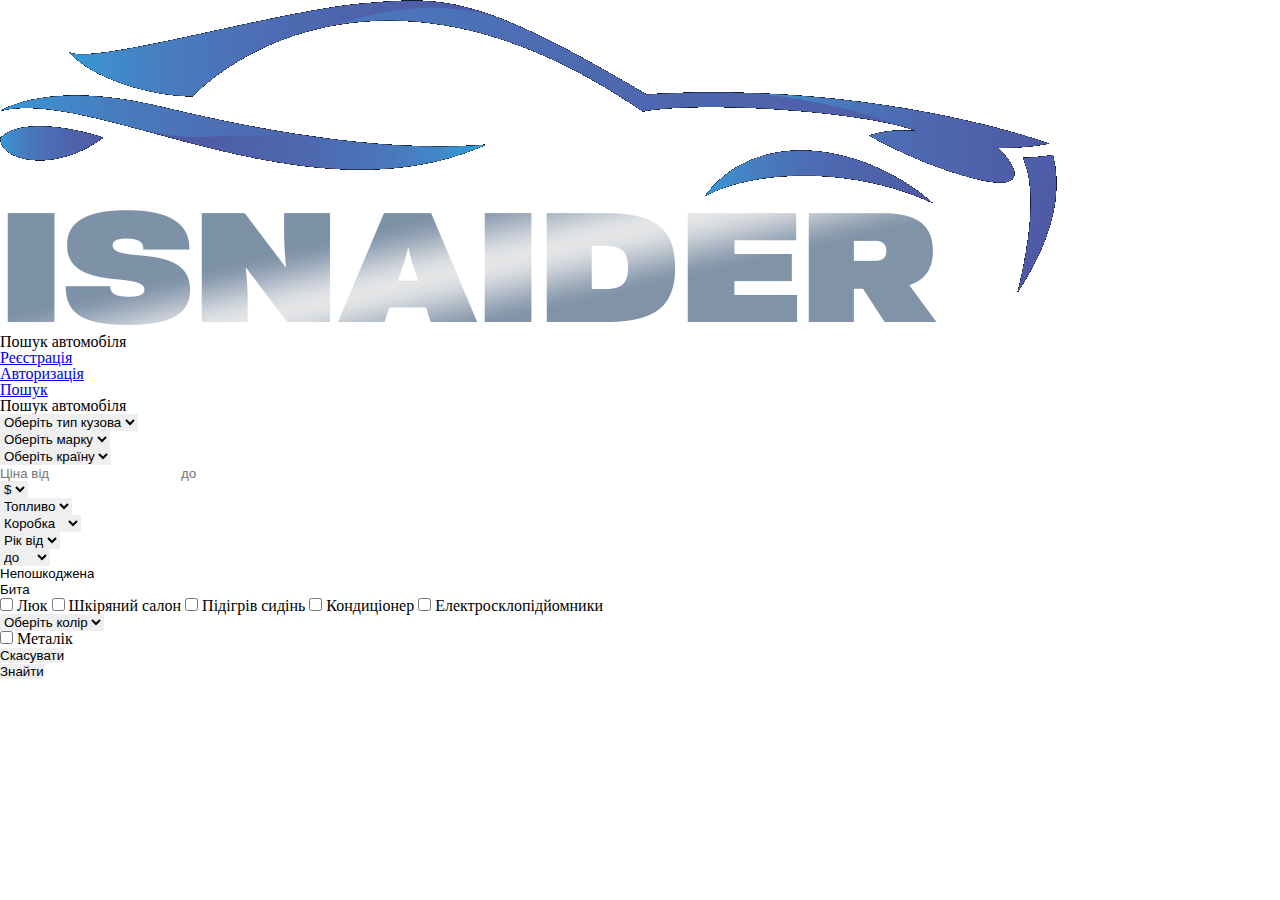
==== pages/search.html @ c112bb86 "full out file search.html" ====
<!DOCTYPE html>
<html lang="en">
<head>
    <meta charset="UTF-8">
    <meta name="viewport" content="width=device-width, initial-scale=1.0">
    <title>Search</title>
    <link rel="stylesheet" href="../css/reset.css">
    <link rel="stylesheet" href="../css/style.css">
</head>
<body>
    <div class="wrapper">
        <header class="header">
            <div class="logo-wrap"><a href="../index.html"><img src="../images/logo.png" alt="logotype"></a></div>
            <div class="menu-wrap">
                <h1 class="menu-wrap__heading">Пошук автомобіля</h1>
                <ul class="menu">
                    <li class="menu__item"><a href="sign_up.html" class="menu__link">Реєстрація</a></li>
                    <li class="menu__item"><a href="sign_in.html" class="menu__link">Авторизація</a></li>
                    <li class="menu__item"><a href="search.html" class="menu__link">Пошук</a></li>
                </ul>
            </div>
        </header>
        <main class="main-search">
            <section class="filter">
                <h2 class="filter__heading">Пошук автомобіля</h2>
                <form method="POST" action="https://fom.in.ua/echo">
                    <div class="filterform">
                        <div class="filterform__row">
                            <div class="filterform__item">
                                <select name="car_body">
                                    <option value=" ">Оберіть тип кузова</option>
                                    <option value="sedan">Седан</option>
                                    <option value="hatchback">Хечбек</option>
                                    <option value="crossover">Кросовер</option>
                                    <option value="universal">Універсал</option>
                                </select>
                            </div>
                            <div class="filterform__item">
                                <select name="brand">
                                    <option value=" ">Оберіть марку</option>
                                    <option value="audy">Audy</option>
                                    <option value="bmw">BMW</option>
                                    <option value="chevrole">Cevrolet</option>
                                    <option value="ford">Ford</option>
                                    <option value="honda">Honda</option>
                                    <option value="hynday">Hyndai</option>
                                    <option value="kia">Kia</option>
                                    <option value="lexus">Lexus</option>
                                    <option value="mazda">Mazda</option>
                                    <option value="mers">Mersedes</option>
                                </select>
                            </div>
                            <div class="filterform__item">
                                <select name="country">
                                    <option value=" ">Оберіть країну</option>
                                    <option value="DEU">Німеччина</option>
                                    <option value="JPN">Японія</option>
                                    <option value="FRA">Франція</option>
                                    <option value="USA">США</option>
                                    <option value="KOR">Корея</option>
                                    <option value="CZE">Чехія</option>
                                    <option value="UKR">Україна</option>
                                    <option value="CHN">Китай</option>
                                </select>
                            </div>
                        </div>
                        <div class="filterform__row">
                            <div class="filterform__item--spesial">
                                <div class="price">
                                    <input type="text" name="price from" placeholder="Ціна від"> 
                                    <input type="text" name="price before" placeholder="до">
                                </div>
                                <div class="currency">
                                    <select name="currency">
                                        <option value="USD">$</option>
                                        <option value="EUR">€</option>
                                        <option value="UAH">₴</option>
                                    </select>
                                </div>
                            </div>
                            <div class="filterform__item--spesial">
                                <div class="filterform__item--fuel">
                                    <select name="fuel">
                                        <option value=" ">Топливо</option>
                                        <option value="petrol">Бензин</option>
                                        <option value="disel">Дизель</option>
                                        <option value="gas">Газ</option>
                                        <option value="electric">Електро</option>
                                    </select>
                                </div>
                                <div class="filterform__item--transmission">
                                    <select name="transmission">
                                        <option value=" ">Коробка</option>
                                        <option value="automatic">Автомат</option>
                                        <option value="robot">Робот</option>
                                        <option value="variable">Вариатор</option>
                                        <option value="mechanics">Механика</option>
                                    </select>
                                </div> 
                            </div>
                            <div class="filterform__item--spesial">
                                <div class="year">
                                    <select name="year_from">
                                        <option value=" ">Рік від</option>
                                        <option value="2024">2024</option>
                                        <option value="2023">2023</option>
                                        <option value="2022">2022</option>
                                        <option value="2021">2021</option>
                                        <option value="2020">2020</option>
                                        <option value="2019">2019</option>
                                        <option value="2018">2018</option>
                                        <option value="2017">2017</option>
                                    </select>
                                </div>
                                <div class="year">
                                    <select name="year_before">
                                        <option value=" ">до</option>
                                        <option value="2024">2024</option>
                                        <option value="2023">2023</option>
                                        <option value="2022">2022</option>
                                        <option value="2021">2021</option>
                                        <option value="2020">2020</option>
                                        <option value="2019">2019</option>
                                        <option value="2018">2018</option>
                                        <option value="2017">2017</option>
                                    </select>
                                </div>
                            </div>
                        </div>
                        <div class="filterform__row">
                            <div class="filterform__item">
                                <select name="state" multiple size="2">
                                    <option value="Undamaged">Непошкоджена</option>
                                    <option value="beat">Бита</option>
                                    <option value="on_credit">У кредит</option>
                                    <option value="details">На запчпстини</option>
                                    <option value="not_customs">Нерозмитнена</option>
                                </select>
                            </div>
                            <div class="filterform__item--comfort">
                                <label> 
                                    <input type="checkbox" name="Люк" />
                                    Люк
                                </label>
                                <label>
                                    <input type="checkbox" name="Шкіряний салон" /> 
                                    Шкіряний салон
                                </label>
                                <label>
                                    <input type="checkbox" name="Підігрів сидінь" />
                                    Підігрів сидінь
                                </label>
                                <label>
                                    <input type="checkbox" name="Кондиціонер" />
                                    Кондиціонер
                                </label>
                                <label>
                                    <input type="checkbox" name="Електросклопідйомники" />
                                    Електросклопідйомники
                                </label>
                            </div>
                            <div class="filterform__item--spesial">
                                <div class="filterform-color">
                                    <select name="color">
                                        <option value=" ">Оберіть колір</option>
                                        <option value="red">Червоний</option>
                                        <option value="black">Чорний</option>
                                        <option value="whith">Білий</option>
                                        <option value="blue">Синій</option>
                                        <option value="yellow">Жовтий</option>
                                        <option value="green">Зелений</option>
                                        <option value="grey">Сірий</option>
                                    </select>
                                </div>
                                <div class="filterform-metal">
                                    <label>
                                        <input type="checkbox" name="metalic" />
                                        Металік
                                    </label>
                                </div>
                            </div>
                        </div>
                        <div class="filterform__row">
                            <p>
                                <input type="reset" class="find-reset" name="reset" value="Скаcувати">
                            </p>
                            <p>
                                <input type="submit" class="find-submit" name="submit" value="Знайти">
                            </p>
                        </div>
                    </div>
                </form>
        </section>
    </main>
</div>
</body>
</html>
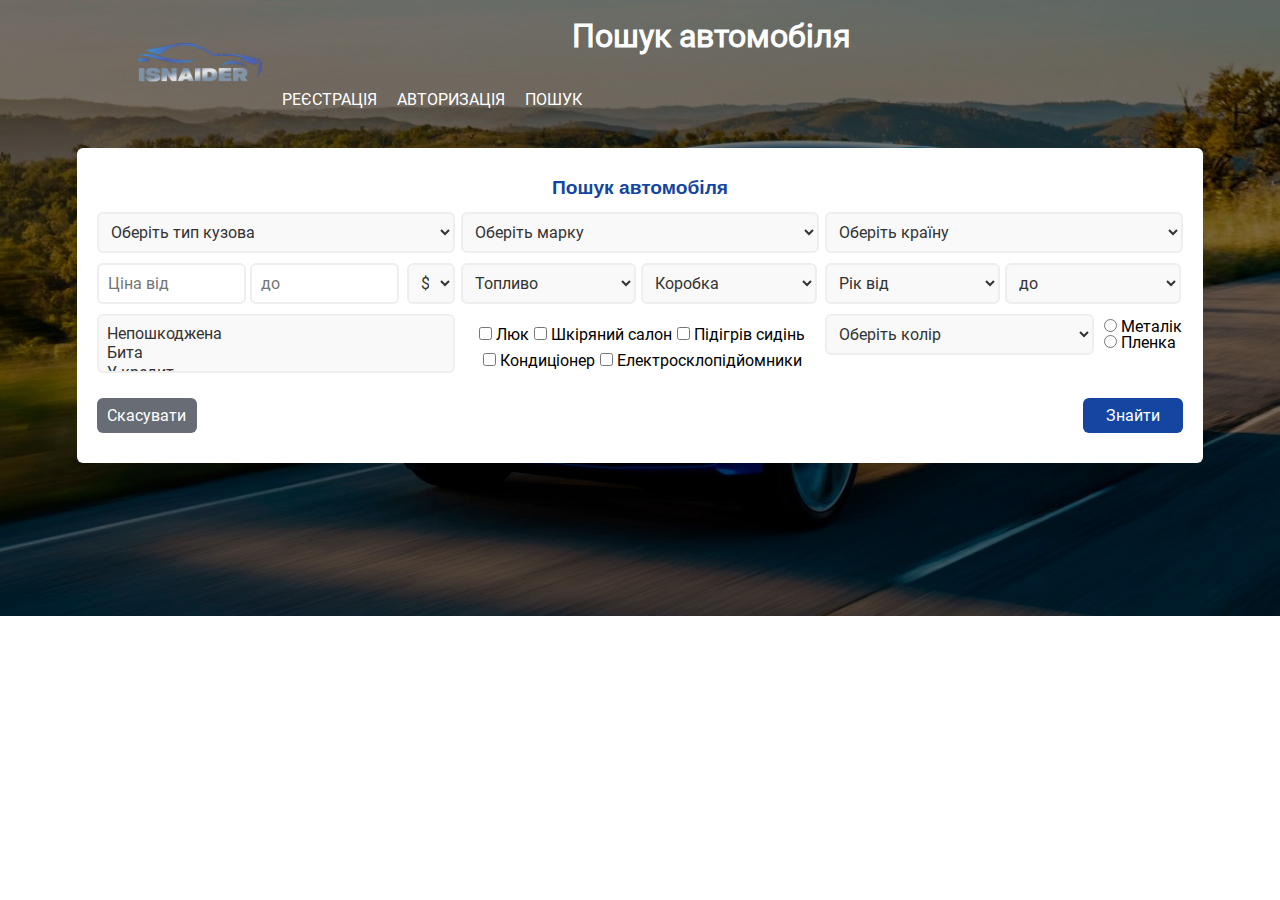
==== commit 962381c9: "added radio button search.html" ====
--- a/pages/search.html
+++ b/pages/search.html
@@ -172,10 +172,15 @@
                                         <option value="grey">Сірий</option>
                                     </select>
                                 </div>
-                                <div class="filterform-metal">
+                                <div class="filterform-coating">
                                     <label>
-                                        <input type="checkbox" name="metalic" />
+                                        <input type="radio" name="coating" value="metalic" />
                                         Металік
+                                    </label>
+                                    <br>
+                                    <label>
+                                        <input type="radio" name="coating" value="skin" />
+                                        Пленка
                                     </label>
                                 </div>
                             </div>
--- a/css/style.css
+++ b/css/style.css
@@ -0,0 +1,415 @@
+@font-face {
+    font-family: "Roboto Regular";
+    src: url(../fonts/Roboto-Regular.ttf);
+}
+
+/* 1 */
+body {
+    font-family: "Roboto Regular";
+    background: url(../images/background.jpg) center no-repeat;
+    background-size: cover
+}
+
+/* 1 */
+input {
+    font-family: "Roboto Regular";
+    font-weight: 400;
+    font-size: 1rem;
+} 
+
+select {
+    font-family: "Roboto Regular";
+    font-weight: 400;
+    font-size: 1rem;
+    width: 100%;
+    padding: 8px;
+    margin-bottom: 10px;
+    border: solid 2px #eeeeee;
+    background: rgba(0, 0, 0, .025);
+    border-radius: 6px;
+    color: #333;
+}
+
+/* 10 */
+.wrapper--home {
+    background: rgb(255, 255, 255);
+}
+/* -----------------header ----------------------------*/
+/* 10 */
+.header {
+    display: flex;
+    margin: 0 auto;
+    padding: 20px 10%;
+}
+
+/* 10 */
+.logo-wrap {
+    display: flex;
+    align-items: center;
+    width: 16%;
+    padding: 10px 10px;
+}
+
+/* 11 */
+.logo-wrap img {
+    width: 100%;
+}
+
+/* 10 */
+.main {
+    margin: 0 auto;
+    padding: 0 10%;
+}
+
+/* 10 */
+.menu-wrap{
+    width: 100%;
+}
+
+/* 10 */
+.menu-wrap__heading--home {
+    text-align: center;
+    margin-bottom: 40px;
+    font-size: 2rem;
+    font-weight: 600;
+    color: #1445a1;
+}
+
+/* 10 */
+.menu-wrap__heading {
+    text-align: center;
+    margin-bottom: 40px;
+    font-size: 2rem;
+    font-weight: 600;
+    color: #ffffff;
+}
+
+/* 11 */
+.menu-wrap ul {
+    display: flex;
+    align-items: center;
+}
+
+/* 10 */
+.menu__item {
+    padding: 0 10px;
+    text-decoration: none;
+}
+
+/* 10 */
+.menu__link--home {
+    font-weight: 600;
+    color: #030303;
+    text-decoration: none;
+    text-transform: uppercase;
+}
+
+/* 10 */
+.menu__link {
+    font-weight: 500;
+    color: #ffffff;
+    text-decoration: none;
+    text-transform: uppercase;
+}
+
+/* 20 */
+.menu__link:hover {
+    font-weight: 600;
+    color: #1445a1;
+    text-decoration: underline;
+}
+/* ---------------------------------------------------------*/
+
+/* -----------------main home ----------------------------*/
+/* 10 */
+.main--home {
+    margin: 0 auto;
+    padding: 0 10%;
+}
+
+/* 10 */
+.main {
+    width: 28%;
+    margin: 60px auto;
+    background-color: #fff;
+    padding: 40px;
+    border-radius: 6px;
+}
+
+/* 10 */
+.main-search {
+    width: 88%;
+    margin: 20px auto;
+    background-color: #ffffff;
+    padding: 30px 20px;
+    border-radius: 6px;
+}
+
+/* 10 */
+.info__item {
+    margin: 20px 0;
+}
+
+/* 10 */
+.info__heading {
+    font-size: 1.5rem;
+    font-weight: 700;
+    margin-bottom: 15px;
+    color: #1445a1;
+}
+
+/* 10 */
+.info__text {
+    display: flex;
+    text-indent: 40px;
+    text-align: justify;
+    line-height: 1.5rem;
+}
+.info__picture {
+    display: flex;
+    align-items: center;
+}
+/* 11 */
+.info__text img {
+    width: 400px;
+    height: 250px;
+    padding: 5px;
+
+}
+
+/* 10 */
+.products-wrap {
+    display: flex;
+    flex-wrap: wrap;
+    justify-content: space-between;
+    margin: 20px 0;
+}
+
+/* 10 */
+.products-wrap__item {
+    padding: 8px;
+    text-align: center;
+}
+
+/* 11 */
+.products-wrap__item img {
+    width: 185px;
+    height: 120px;
+}
+
+.info__text--special {
+    text-decoration: underline;
+    font-size: 2rem;
+    color: green;
+}
+
+/* -----------------------------------------------------*/
+/* -----------------footer ----------------------------*/
+/* 10 */
+.footer {
+    background: darkgray;
+    line-height: 1.5rem;
+    margin: 0 auto;
+    padding: 20px 10%;
+}
+
+/* 10 */
+.footer__row {
+    display: flex;
+    justify-content: space-between;
+}
+
+/* 10 */
+.footer__item {
+    color: #000000;
+}
+
+/* 10 */
+.footer__heading {
+    font-weight: 600;
+}
+
+/* 10 */
+.footer__item a {    
+    text-decoration: none;
+    color: #000000;
+}
+
+/* 1 */
+hr {
+    border: none;
+    background-color: #fdfdfd;
+    height: 1px;
+    margin: 10px 0;
+}
+
+/* 10 */
+.footer__icon {
+    text-align: center;
+}
+
+/* 11 */
+.footer__icon a {
+    padding: 0 5px;
+}
+/* -----------------------------------------------------*/
+/* -----------------sign_in_up ----------------------------*/
+/* 10 */
+.form__heading,
+.filter__heading {
+    color: #1445a1;
+    text-align: center;
+    font-size: 1.2rem;
+    font-family: "Roboto", sans-serif;
+    font-weight: 600;
+    margin-bottom: 15px;
+}
+
+/* 10 */
+.form-control {
+    width: 100%;
+    padding: 8px;
+    margin-bottom: 10px;
+    border: solid 2px #eeeeee;
+    background: rgba(0, 0, 0, .025);
+    border-radius: 6px;
+    color: #333;
+}
+
+/* 10 */
+.form-control-chexbox {
+    font-size: 0.9rem;
+}
+
+/* 11 */
+.form-control-chexbox input {
+    vertical-align: middle;
+    margin-bottom: 4px;
+    margin-left: 5px;
+}
+
+/* 10 */
+.form-submit {
+    width: 100%;
+    padding: 8px;
+    margin-top: 15px;
+    background: #1445a1;
+    border-radius: 6px;
+    color: #ffffff;
+    text-align: center;
+    font-weight: 500;
+}
+/* -------------------------------------------------*/
+/* -----------------search ----------------------------*/
+/* 10 */
+.filterform {
+    display: flex;
+    flex-direction: column;
+    width: 100%;
+}
+
+/* 10 */
+.filterform__row {
+    display: flex;
+    flex-direction: row;
+    justify-content: space-between;
+}
+
+/* 10 */
+.filterform__item {
+    width: 33%;
+}
+
+/* 10 */
+.filterform__item--spesial {
+    display: flex;
+    width: 33%;
+}
+
+/* 11 */
+.price input {
+    width: 48%;
+    padding: 9px;
+    margin-bottom: 10px;
+    border: solid 2px #eeeeee;
+    border-radius: 6px;
+    color: #000000;
+}
+
+/* 10 */
+.currency {
+    width: 70px;
+}
+
+/* 10 */
+.filterform__item--fuel {
+    width: 49%;
+    margin-right: 5px;
+}
+
+/* 10 */
+.filterform__item--transmission,
+.year {
+    width: 49%;
+}
+
+/* 20 */
+.year:first-child {
+    margin-right: 5px;
+}
+
+/* 10 */
+.filterform__item--comfort {
+    width: 33%;
+    padding: 8px;
+    display: flex;
+    flex-wrap: wrap;
+    align-items: center;
+    justify-content: center;
+}
+
+/* 10 */
+.filterform__item--comfort label {
+    margin-left: 5px;
+}
+
+/* 10 */
+.filterform-color {
+    width: 75%;
+    margin-right: 10px;
+}
+
+/* 10 */
+.find-reset {
+    width: 100px;
+    padding: 8px;
+    margin-top: 15px;
+    background: #676c75;
+    border-radius: 6px;
+    color: #ffffff;
+    text-align: center;
+    font-weight: 500;
+}
+
+/* 10 */
+.find-submit {
+    width: 100px;
+    padding: 8px;
+    margin-top: 15px;
+    background: #1445a1;
+    border-radius: 6px;
+    color: #ffffff;
+    text-align: center;
+    font-weight: 500;
+}
+
+/* 10 */
+.fa-brands {
+    color: black;
+    font-size: 1.5rem;
+}
+
+/* 10 */
+.filterform-coating {
+    padding-top: 5px;
+}